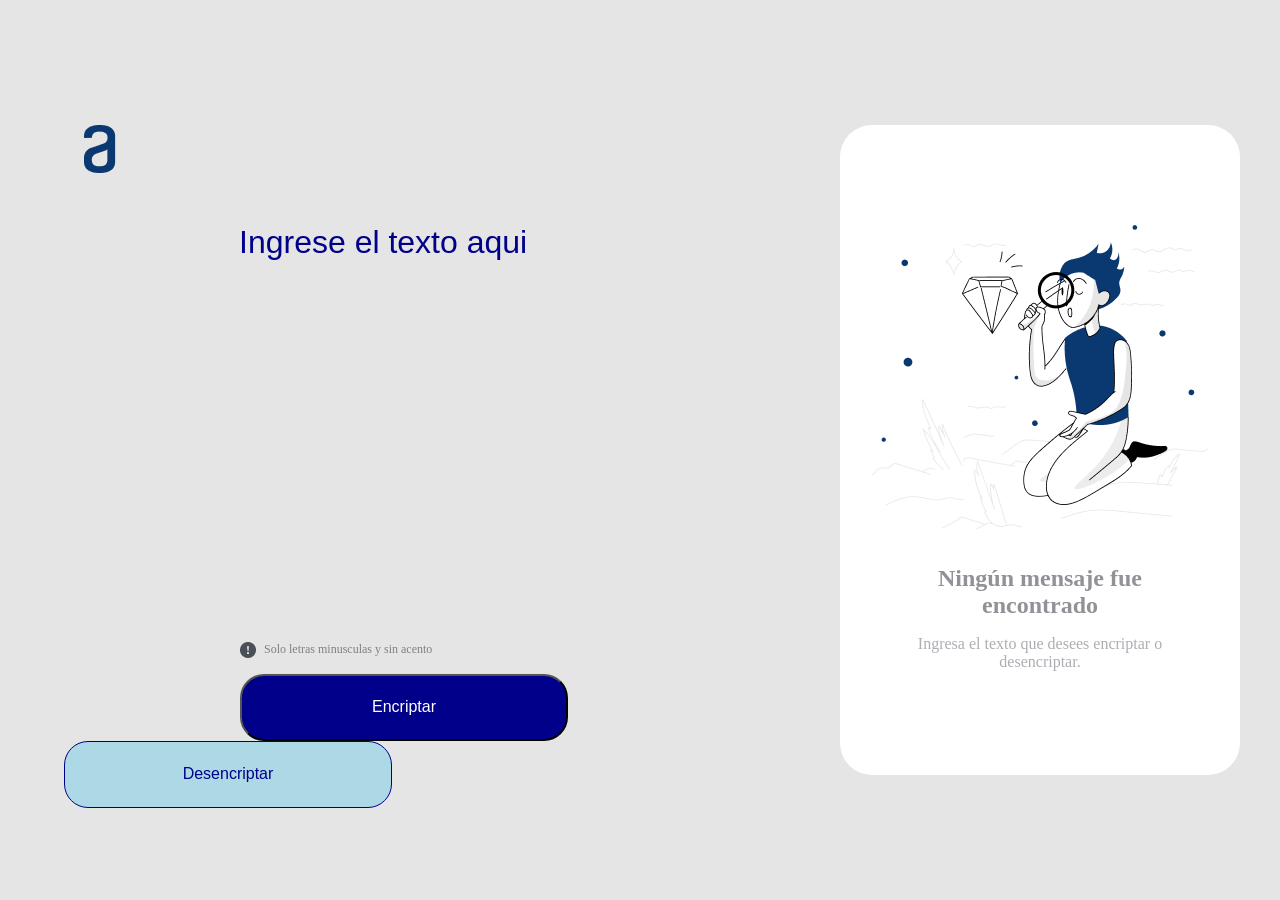
==== index.html @ 7fbba187 "creando proyecto de encriptador" ====
<!DOCTYPE html>
<html lang="es">
<head>
    <meta charset="UTF-8">
    <meta name="viewport" content="width=device-width, initial-scale=1.0">
    <title>Encriptador de Texto</title>
    <link rel="stylesheet" href="/style/style.css">
</head>
<body>
    <article class="ingreso">
        <img class="ingreso__logo" src="/img/Logo.png" alt="Logo de Alura">
        <input class="ingreso__cuadro" type="text" placeholder="Ingrese el texto aqui">
        <p class="ingreso__mensaje"> <img src="/img/bi_exclamation-circle-fill.png" alt=""> Solo letras minusculas y sin acento</p>
        <button class="ingreso__boton1">Encriptar</button>
        <button class="ingreso__boton2">Desencriptar</button>
    </article>
    <aside class="respuesta">
        <img class="respuesta__muñeco" src="/img/Muñeco.png" alt="Joven buscando con una lupa">
        <p class="respuesta__mensaje1"><b>Ningún mensaje fue <br>encontrado</b></p>
        <p class="respuesta__mensaje2">Ingresa el texto que desees encriptar o <br>desencriptar.</p>
    </aside>
</body>
</html>
---- style/style.css ----
/** pagina inicio **/

*{
    padding: 0%;
    margin: 0%;
}

body{
    background-color: #e5e5e5;
    height: 100vh;
    box-sizing: border-box;
    display: flex;
    align-items: center;
    margin: 0px 40px 0px 0px;
    justify-content: space-between;
}

/** asaide **/
.respuesta{
    background-color: white;
    width: 400px;
    height: 650px;
    border-radius: 32px;
    
}

.respuesta__muñeco{
   margin: 100px 32px 0 32px;
}

.respuesta__mensaje1{
    font-size: 24px;
    text-align: center;
    margin: 32px 0 16px 0;
    color: #919297;
}

.respuesta__mensaje2{
    font-size: 16px;
    text-align: center;
    color: #adaeb3;
}

/** article **/
.ingreso{
    background-color: none;
    width: 1000px;
    height: 650px;
    border-radius: 32px;
    margin: 0px 0 0 40px;
}

.ingreso__logo{
    margin: 0px 0px 80px 0px;
}

.ingreso__cuadro{
    width: 577px;
    height: 48px;
    margin: 0px 0px 350px 75px;
    font-size: 32px;
    color: darkblue;
    background: transparent;
    border: 0px;
}

::placeholder {
    color: darkblue;
    opacity: 1;
}

.ingreso__mensaje{
    margin: 25px 0px 16px 200px;
    font-size: 12px;
    color: gray;
    display: flex;
    gap: 8px;
}

.ingreso__boton1{
    background-color: darkblue;
    margin: 0px 0px 0px 200px;
    width: 328px;
    height: 67px;
    border-radius: 24px;
    font-size: 16px;
    color: white;
}

.ingreso__boton2{
    background-color: lightblue;
    margin: 0px 0px 0px 24px;
    width: 328px;
    height: 67px;
    border-radius: 24px;
    font-size: 16px;
    color: darkblue;
    border: 1px solid darkblue;  
}

/** segunda pagina **/

.respuesta__boton3{
    background-color: white;
    margin: 548px 36px 0px 36px;
    width: 328px;
    height: 67px;
    border-radius: 24px;
    font-size: 16px;
    color: darkblue;
    border: 1px solid darkblue;  
}

.ingreso__mensaje__page2{
    margin: 385px 0px 16px 200px;
    font-size: 12px;
    color: gray;
    display: flex;
    gap: 8px;
}

.respuesta__boton{
    background-color: #e5e5e5;
    margin: 0px 0px 0px 24px;
    width: 328px;
    height: 67px;
    border-radius: 24px;
    font-size: 16px;
    color: darkblue;
    border: 1px solid darkblue;  
}
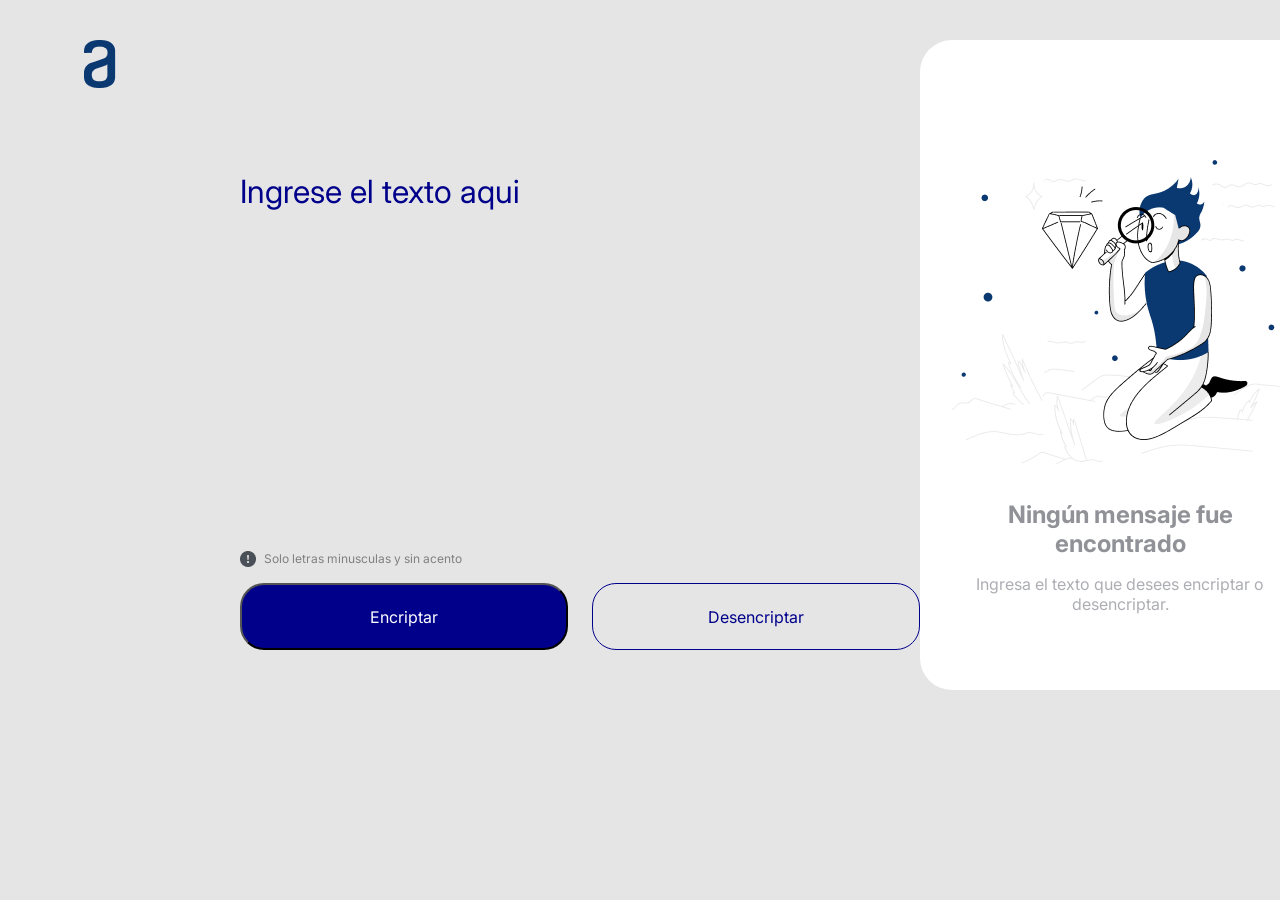
==== commit d6371048: "Se agrega el proyecto" ====
--- a/index.html
+++ b/index.html
@@ -1,23 +1,37 @@
-<!DOCTYPE html>
-<html lang="es">
-<head>
-    <meta charset="UTF-8">
-    <meta name="viewport" content="width=device-width, initial-scale=1.0">
-    <title>Encriptador de Texto</title>
-    <link rel="stylesheet" href="/style/style.css">
-</head>
-<body>
-    <article class="ingreso">
-        <img class="ingreso__logo" src="/img/Logo.png" alt="Logo de Alura">
-        <input class="ingreso__cuadro" type="text" placeholder="Ingrese el texto aqui">
-        <p class="ingreso__mensaje"> <img src="/img/bi_exclamation-circle-fill.png" alt=""> Solo letras minusculas y sin acento</p>
-        <button class="ingreso__boton1">Encriptar</button>
-        <button class="ingreso__boton2">Desencriptar</button>
-    </article>
-    <aside class="respuesta">
-        <img class="respuesta__muñeco" src="/img/Muñeco.png" alt="Joven buscando con una lupa">
-        <p class="respuesta__mensaje1"><b>Ningún mensaje fue <br>encontrado</b></p>
-        <p class="respuesta__mensaje2">Ingresa el texto que desees encriptar o <br>desencriptar.</p>
-    </aside>
-</body>
+<!DOCTYPE html>
+<html lang="es">
+<head>
+    <meta charset="UTF-8">
+    <meta name="viewport" content="width=device-width, initial-scale=1.0">
+    <title>Encriptador De Textos</title>
+    <link rel="shortcut icon" href="img/favicon.png" type="image/x-icon">
+    <link rel="stylesheet" href="css/style.css">
+</head>
+<body>
+    <article class="contenedor">
+        <img class="contenedor__logo" src="img/Logo.png" alt="Logo de Alura">
+        <textarea  id="contenedorTexto" class="contenedor__texto" cols="30" rows="8" type="text" placeholder="Ingrese el texto aqui"></textarea>
+        <p class="contenedor__mensaje"> <img src="img/bi_exclamation-circle-fill.png" alt=""> Solo letras minusculas y sin acento</p>
+        <div class="contenedor__boton">
+            <button onclick="encriptarMensaje();" class="contenedor__boton__encriptar" type="button" >Encriptar</button>
+            <button onclick="desencriptarMensaje();" class="contenedor__boton__desencriptar" type="button" >Desencriptar</button>
+        </div>
+    </article>
+    <aside class="respuesta">
+        <img id="imagen" class="respuesta__imagen" src="img/imagen.png" alt="Joven buscando con una lupa">
+        <textarea id="respuestaTexto" class="respuesta__texto" cols="30" rows="10" type="text" readonly></textarea>
+        <div id="parrafo">
+            <p class="respuesta__mensaje__grande"><b>Ningún mensaje fue <br>encontrado</b></p>
+            <p class="respuesta__mensaje__pequeno">Ingresa el texto que desees encriptar o <br>desencriptar.</p>
+            <p class="respuesta__mensaje__grande__oculto">Ningún mensaje fue encontrado</p>
+            <p class="respuesta__mensaje__pequeno__oculto">Ingresa el texto que desees encriptar o desencriptar.</p>
+        </div>
+        <button onclick="copiar();" id="botonCopiar" class="respuesta__boton__copia">Copiar</button>
+
+    </aside>
+
+    
+</body>
+<script src="app.js"></script>
+
 </html>
--- a/css/style.css
+++ b/css/style.css
@@ -0,0 +1,337 @@
+@import url('https://fonts.googleapis.com/css2?family=Inter:ital,opsz,wght@0,14..32,100..900;1,14..32,100..900&display=swap');
+
+
+*{
+    padding: 0%;
+    margin: 0%;
+}
+
+body{
+    background-color: #e5e5e5;
+    height: 100vh;
+    box-sizing: border-box;
+    display: flex;
+    margin: 0px 40px 0px 0px;
+    justify-content: space-between;  
+}
+
+/** article **/
+.contenedor{
+    background-color: none;
+    width: 1000px;
+    height: auto;
+    border-radius: 32px;
+    margin: 40px 0px 0px 40px;
+}
+
+.contenedor__logo{
+    width: 120px;
+    height: 48px;
+    margin: 0px 0px 80px 0px;
+}
+    
+.contenedor__texto{
+    width: 577px;
+    height: auto;
+    margin: 0px 0px 83px 200px;
+    font-size: 2rem;
+    font-family: "Inter", sans-serif;
+    color: darkblue;
+    background: transparent;
+    border: 0px;
+    outline: none;
+    resize: none;
+    display: block;
+    overflow: hidden; 
+    box-sizing: border-box;
+}
+
+::placeholder {
+    color: darkblue;
+    opacity: 1;
+}
+
+.contenedor__mensaje{
+    margin: 0px 0px 16px 200px;
+    font-size: 0.75rem;
+    font-family: "Inter", sans-serif;
+    color: gray;
+    display: flex;
+    gap: 8px;
+}
+
+.contenedor__boton{
+    width: 680px;
+    height: 67px;
+    margin: 0px 0px 32px 200px;
+    display: grid;
+    grid-auto-flow: column;
+    justify-content: center;
+    gap: 24px;  
+}
+
+.contenedor__boton__encriptar{
+    background-color: darkblue;
+    margin: 0px 0px 0px 0px;
+    width: 328px;
+    height: 67px;
+    border-radius: 24px;
+    font-size: 1rem;
+    font-family: "Inter", sans-serif;
+    color: white;
+}
+
+.contenedor__boton__encriptar:hover{ 
+    background-color: #e5e5e5;
+    color: darkblue;
+}
+
+.contenedor__boton__desencriptar{
+    background-color: #e5e5e5;
+    margin: 0px 0px 0px 0px;
+    width: 328px;
+    height: 67px;
+    border-radius: 24px;
+    font-size: 1rem;
+    font-family: "Inter", sans-serif;
+    color: darkblue;
+    border: 1px solid darkblue;
+}
+
+.contenedor__boton__desencriptar:hover{
+    background-color: darkblue;
+    color: #e5e5e5;
+}
+
+/** asaide **/
+.respuesta{
+    background-color: white;
+    width: 400px;
+    height: 650px;
+    border-radius: 32px;
+    margin: 40px 0px 40px 0px; 
+}
+
+.respuesta__imagen{
+    width: 336px;
+    height: 304px;
+    margin: 120px 32px 0 32px;
+}
+
+.respuesta__mensaje__grande{
+    font-size: 1.5rem;
+    font-family: "Inter", sans-serif;
+    text-align: center;
+    margin: 32px 0 16px 0;
+    color: #919297;
+}
+
+.respuesta__mensaje__pequeno{
+    font-size: 1rem;
+    font-family: "Inter", sans-serif;
+    text-align: center;
+    color: #adaeb3;
+}
+
+
+
+/* elementos ocultos*/
+
+.respuesta__texto{
+    width: 370px;
+    height: auto;
+    margin: 10px 0px 0px 15px;
+    font-size: 1.375rem;
+    font-family: "Inter", sans-serif;
+    color: darkblue;
+    background: transparent;
+    outline: none;
+    border: 0px;
+    resize: none;
+    overflow: hidden;
+    box-sizing: border-box;
+}
+
+.respuesta__texto:read-only {
+    cursor: not-allowed;
+}
+
+.respuesta__mensaje__grande__oculto{
+    font-size: 1.5rem;
+    font-family: "Inter", sans-serif;
+    text-align: center;
+    margin: 32px 0 16px 0;
+    color: #919297;
+    display: none;
+}
+
+.respuesta__mensaje__pequeno__oculto{
+    font-size: 1rem;
+    font-family: "Inter", sans-serif;
+    text-align: center;
+    color: #adaeb3;
+    display: none;
+}
+
+.respuesta__boton__copia{
+    background-color: white;
+    margin: 277px 36px 32px 36px;
+    width: 328px;
+    height: 67px;
+    border-radius: 24px;
+    font-size: 1rem;
+    font-family: "Inter", sans-serif;
+    color: darkblue;
+    border: 1px solid darkblue;  
+}
+
+.respuesta__boton__copia:hover{
+    background-color: darkblue;
+    color: white;
+}
+
+/*Responsive para tablet width max (768)*/
+
+@media (max-width: 768px){
+    
+    body {
+        flex-direction: column;
+    }
+
+    .contenedor{
+        width: 688px;
+        height: auto;
+        margin: 40px 40px 0px 40px;
+    }
+
+    .contenedor__logo{
+        margin: 73.42px 0px 116px -40px;
+    }
+
+    .contenedor__texto{
+        width: 688px;
+        margin: 0px 40px 548px 0px; 
+    }
+
+    .contenedor__mensaje{
+        margin: 0px 0px 16px 0px;
+    }
+
+    .contenedor__boton{
+        width: 688px;
+        margin: 0px 40px 24px 0px; 
+    }
+
+    .contenedor__boton__encriptar{
+        width: 332px;
+    }
+    
+    .contenedor__boton__desencriptar{
+        width: 332px;
+    }
+
+    .respuesta{
+        width: 688px;
+        height: auto;
+        margin: 14px 40px 40px 40px;
+    }
+
+    .respuesta__imagen{
+        display: none;
+    }
+
+    .respuesta__mensaje__grande{
+        display:none;
+    }
+
+    .respuesta__mensaje__pequeno{
+        display: none;
+    }
+
+    .respuesta__mensaje__grande__oculto{
+        display: block;
+    }
+
+    .respuesta__mensaje__pequeno__oculto{
+        display: block;
+        margin: 16px 0px 32px 0px;
+    }
+
+    .respuesta__boton__copia{
+        margin: 32px 32px 32px 32px;
+        width: 624px;
+    }
+
+    .respuesta__texto{
+        width: 624px;
+        margin: 32px 32px 0px 32px;
+    }
+
+}
+
+/*Responsive para celular width max (375)*/
+
+@media (max-width: 375px){
+    
+    body {
+        flex-direction: column;
+    }
+
+    .contenedor{
+        width: 343px;
+        height: auto;
+        margin: 16px 16px 0px 16px;
+    }
+
+    .contenedor__logo{
+        margin: 23.97px 0px 80px -40px;
+    }
+
+    .contenedor__texto{
+        width: 343px;
+        margin: 0px 0px 251px 0px;
+        font-size: 1rem;
+    }
+
+    .contenedor__mensaje{
+        margin: 0px 0px 16px 0px;
+    }
+
+    .contenedor__boton{
+        width: 343px;
+        margin: 0px 16px 24px 0px;
+        display: block;
+    }
+
+    .contenedor__boton__encriptar{
+        width: 343px;
+        margin: 0px 16px 24px 0px;
+    }
+    
+    .contenedor__boton__desencriptar{
+        width: 343px;
+    }
+
+    .respuesta{
+        width: 343px;
+        height: auto;
+        margin: 100px 16px 40px 16px;
+    }
+
+    .respuesta__imagen{
+        display: none;
+    }
+
+    .respuesta__boton__copia{
+        margin: 32px 16px 32px 32px;
+        width: 279px;
+    }
+
+    .respuesta__texto{
+        width: 279px;
+        height: auto;
+        margin: 32px 32px 0px 32px;
+        overflow: hidden;
+    }
+
+}
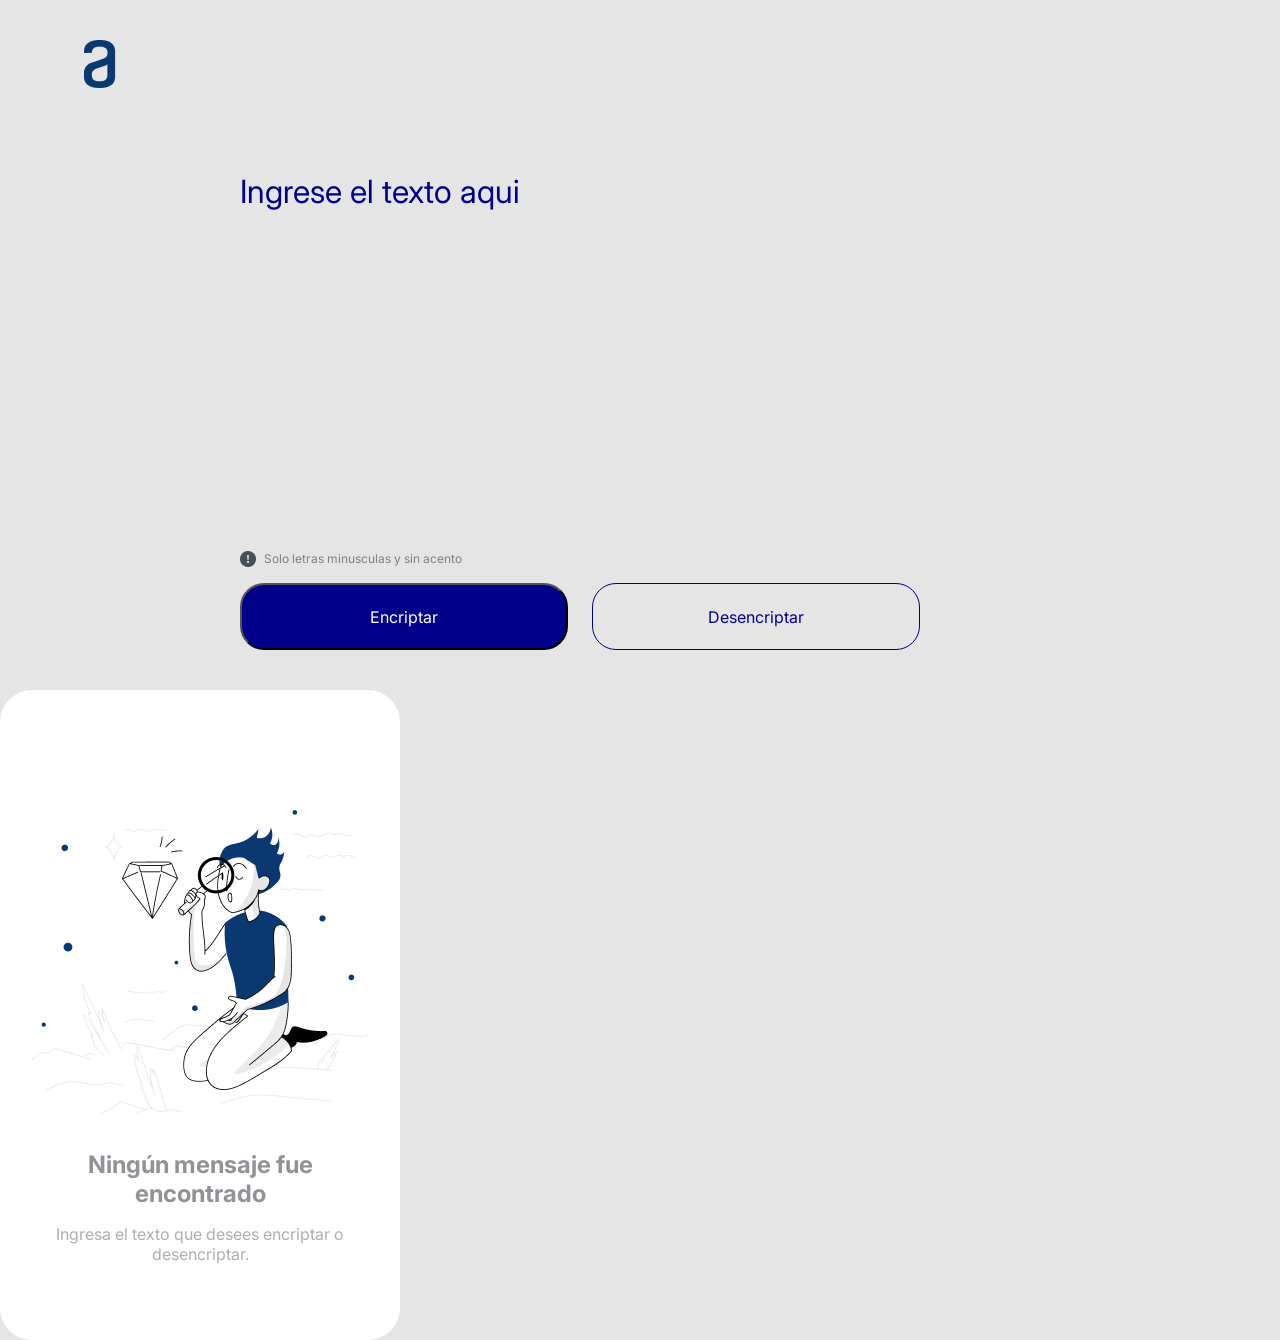
==== commit 148e9d0d: "index.html" ====
--- a/index.html
+++ b/index.html
@@ -8,27 +8,29 @@
     <link rel="stylesheet" href="css/style.css">
 </head>
 <body>
-    <article class="contenedor">
-        <img class="contenedor__logo" src="img/Logo.png" alt="Logo de Alura">
-        <textarea  id="contenedorTexto" class="contenedor__texto" cols="30" rows="8" type="text" placeholder="Ingrese el texto aqui"></textarea>
-        <p class="contenedor__mensaje"> <img src="img/bi_exclamation-circle-fill.png" alt=""> Solo letras minusculas y sin acento</p>
-        <div class="contenedor__boton">
-            <button onclick="encriptarMensaje();" class="contenedor__boton__encriptar" type="button" >Encriptar</button>
-            <button onclick="desencriptarMensaje();" class="contenedor__boton__desencriptar" type="button" >Desencriptar</button>
-        </div>
-    </article>
-    <aside class="respuesta">
-        <img id="imagen" class="respuesta__imagen" src="img/imagen.png" alt="Joven buscando con una lupa">
-        <textarea id="respuestaTexto" class="respuesta__texto" cols="30" rows="10" type="text" readonly></textarea>
-        <div id="parrafo">
-            <p class="respuesta__mensaje__grande"><b>Ningún mensaje fue <br>encontrado</b></p>
-            <p class="respuesta__mensaje__pequeno">Ingresa el texto que desees encriptar o <br>desencriptar.</p>
-            <p class="respuesta__mensaje__grande__oculto">Ningún mensaje fue encontrado</p>
-            <p class="respuesta__mensaje__pequeno__oculto">Ingresa el texto que desees encriptar o desencriptar.</p>
-        </div>
-        <button onclick="copiar();" id="botonCopiar" class="respuesta__boton__copia">Copiar</button>
+    <div class="principal">
+        <article class="contenedor">
+            <img class="contenedor__logo" src="img/Logo.png" alt="Logo de Alura">
+            <textarea  id="contenedorTexto" class="contenedor__texto" cols="30" rows="8" type="text" placeholder="Ingrese el texto aqui"></textarea>
+            <p class="contenedor__mensaje"> <img src="img/bi_exclamation-circle-fill.png" alt=""> Solo letras minusculas y sin acento</p>
+            <div class="contenedor__boton">
+                <button onclick="encriptarMensaje();" class="contenedor__boton__encriptar" type="button" >Encriptar</button>
+                <button onclick="desencriptarMensaje();" class="contenedor__boton__desencriptar" type="button" >Desencriptar</button>
+            </div>
+        </article>
+        <aside class="respuesta">
+            <img id="imagen" class="respuesta__imagen" src="img/imagen.png" alt="Joven buscando con una lupa">
+            <textarea id="respuestaTexto" class="respuesta__texto" cols="30" rows="10" type="text" readonly></textarea>
+            <div id="parrafo">
+                <p class="respuesta__mensaje__grande"><b>Ningún mensaje fue <br>encontrado</b></p>
+                <p class="respuesta__mensaje__pequeno">Ingresa el texto que desees encriptar o <br>desencriptar.</p>
+                <p class="respuesta__mensaje__grande__oculto">Ningún mensaje fue encontrado</p>
+                <p class="respuesta__mensaje__pequeno__oculto">Ingresa el texto que desees encriptar o desencriptar.</p>
+            </div>
+            <button onclick="copiar();" id="botonCopiar" class="respuesta__boton__copia">Copiar</button>
 
-    </aside>
+        </aside>
+    </div>
 
     
 </body>
--- a/css/style.css
+++ b/css/style.css
@@ -199,7 +199,7 @@
     }
 
     .contenedor{
-        width: 688px;
+        width: auto;
         height: auto;
         margin: 40px 40px 0px 40px;
     }
